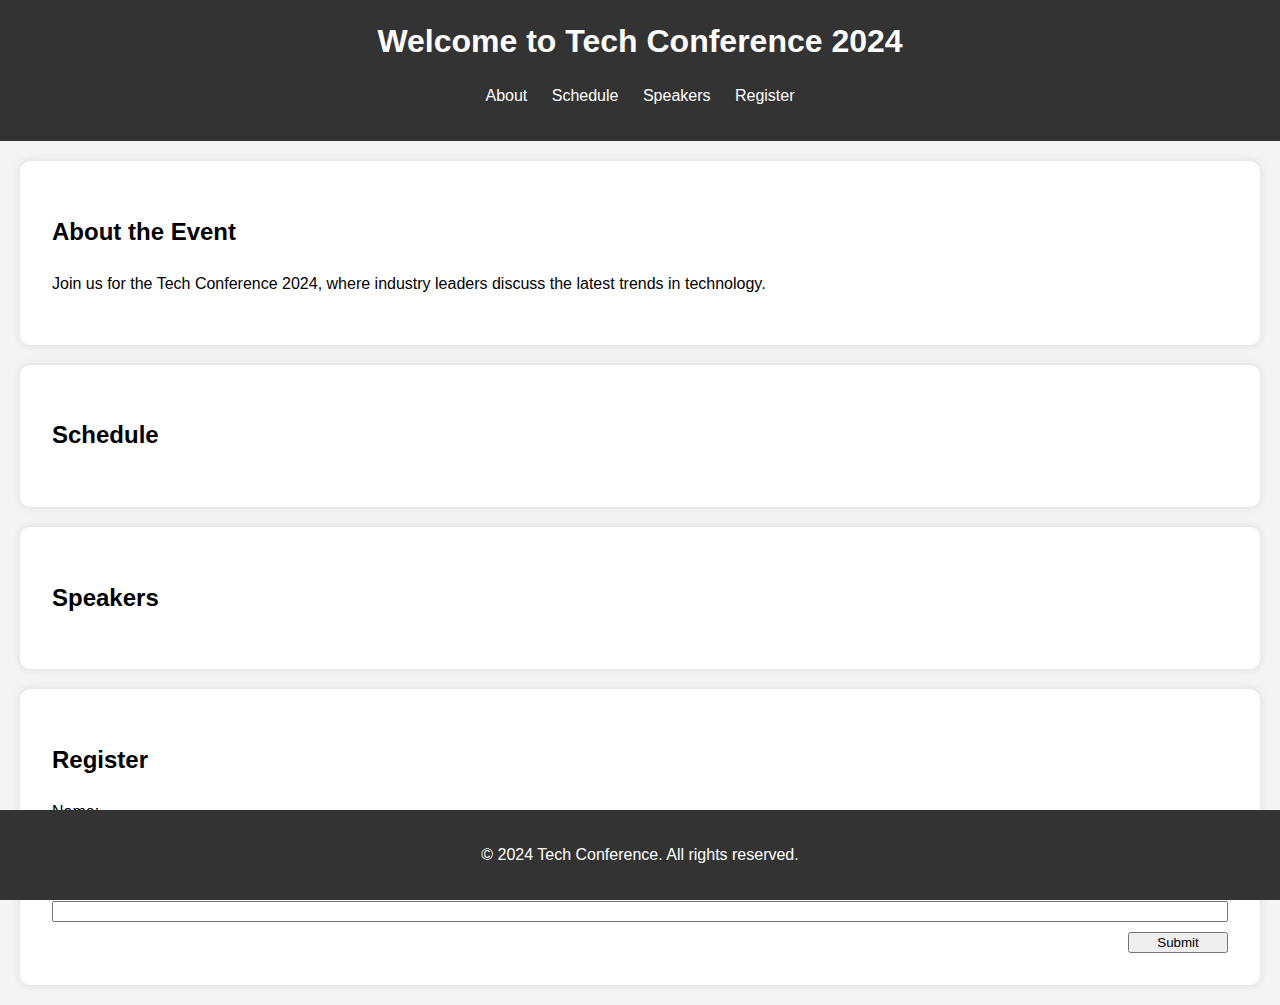
==== LAB 1/index.html @ 215db291 "initial commit" ====
<!DOCTYPE html>
<html lang="en">
  <head>
    <meta charset="UTF-8" />
    <meta name="viewport" content="width=device-width, initial-scale=1.0" />
    <title>Tech Conference 2024</title>
    <link rel="stylesheet" href="styles.css" />
  </head>
  <body>
    <header>
      <h1>Welcome to Tech Conference 2024</h1>
      <nav>
        <ul>
          <li><a href="#about">About</a></li>
          <li><a href="#schedule">Schedule</a></li>
          <li><a href="#speakers">Speakers</a></li>
          <li><a href="#register">Register</a></li>
        </ul>
      </nav>
    </header>

    <section id="about">
      <h2>About the Event</h2>
      <p>
        Join us for the Tech Conference 2024, where industry leaders discuss the
        latest trends in technology.
      </p>
    </section>

    <section id="schedule">
      <h2>Schedule</h2>
      <div id="schedule-content"></div>
    </section>

    <section id="speakers">
      <h2>Speakers</h2>
      <div id="speakers-content"></div>
    </section>

    <section id="register">
      <h2>Register</h2>
      <form id="registration-form">
        <label for="name">Name:</label>
        <input type="text" id="name" name="name" required />
        <label for="email">Email:</label>
        <input type="email" id="email" name="email" required />
        <button type="submit">Submit</button>
      </form>
    </section>

    <footer>
      <p>&copy; 2024 Tech Conference. All rights reserved.</p>
    </footer>

    <script src="script.js"></script>
  </body>
</html>
---- LAB 1/styles.css ----
/* styles.css */
body {
  font-family: Arial, sans-serif;
  line-height: 1.6;
  margin: 0;
  padding: 0;
  background: #f4f4f4;
}

header {
  background: #333;
  color: #fff;
  padding: 1em 0;
  text-align: center;
}

header h1 {
  margin: 0;
}

nav ul {
  list-style: none;
  padding: 0;
}

nav ul li {
  display: inline;
  margin: 0 10px;
}

nav ul li a {
  color: #fff;
  text-decoration: none;
}

section {
  padding: 2em;
  background: #fff;
  margin: 20px;
  border-radius: 10px;
  box-shadow: 0 0 10px rgba(0, 0, 0, 0.1);
}

footer {
  text-align: center;
  padding: 1em 0;
  background: #333;
  color: #fff;
  position: absolute;
  width: 100%;
  bottom: 0;
}

form {
  display: flex;
  flex-direction: column;
}

form label,
form input {
  margin-bottom: 10px;
}

form button {
  width: 100px;
  align-self: flex-end;
}
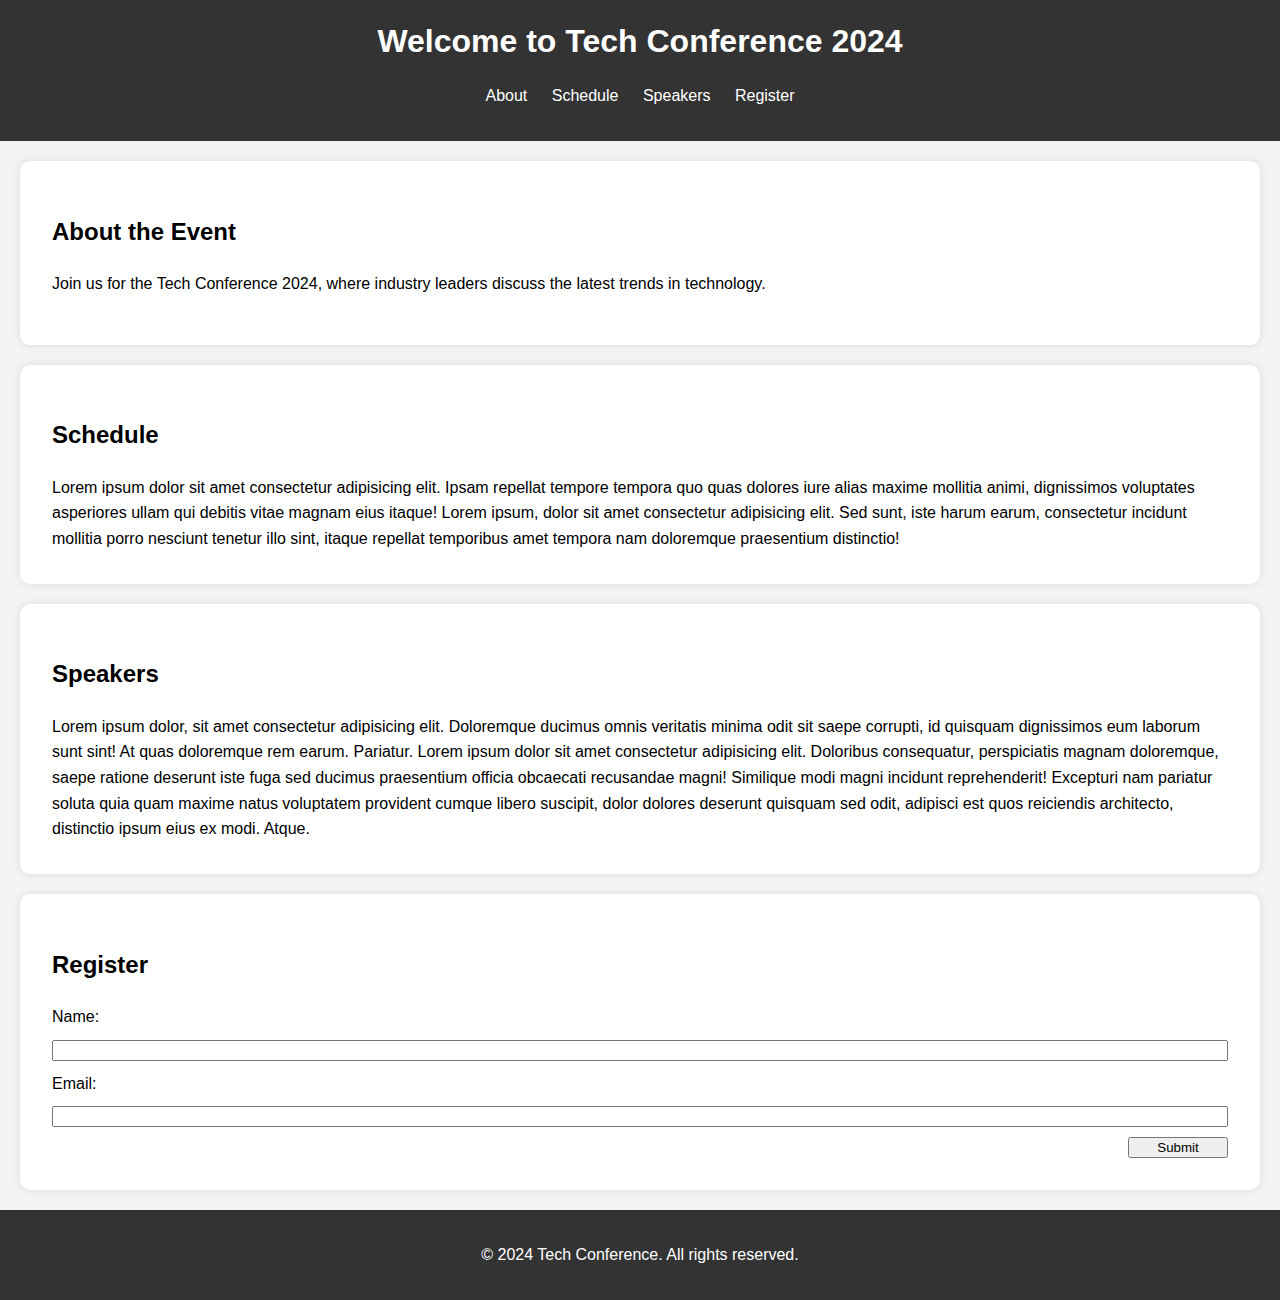
==== commit 72694f33: "create lab 1" ====
--- a/LAB 1/index.html
+++ b/LAB 1/index.html
@@ -29,12 +29,17 @@
 
     <section id="schedule">
       <h2>Schedule</h2>
-      <div id="schedule-content"></div>
+      <div id="schedule-content">
+        Lorem ipsum dolor sit amet consectetur adipisicing elit. Ipsam repellat tempore tempora quo quas dolores iure alias maxime mollitia animi, dignissimos voluptates asperiores ullam qui debitis vitae magnam eius itaque! Lorem ipsum, dolor sit amet consectetur adipisicing elit. Sed sunt, iste harum earum, consectetur incidunt mollitia porro nesciunt tenetur illo sint, itaque repellat temporibus amet tempora nam doloremque praesentium distinctio!
+      </div>
     </section>
 
     <section id="speakers">
       <h2>Speakers</h2>
-      <div id="speakers-content"></div>
+      <div id="speakers-content">
+        Lorem ipsum dolor, sit amet consectetur adipisicing elit. Doloremque ducimus omnis veritatis minima odit sit saepe corrupti, id quisquam dignissimos eum laborum sunt sint! At quas doloremque rem earum. Pariatur. Lorem ipsum dolor sit amet consectetur adipisicing elit. Doloribus consequatur, perspiciatis magnam doloremque, saepe ratione deserunt iste fuga sed ducimus praesentium officia obcaecati recusandae magni! Similique modi magni incidunt reprehenderit!
+        Excepturi nam pariatur soluta quia quam maxime natus voluptatem provident cumque libero suscipit, dolor dolores deserunt quisquam sed odit, adipisci est quos reiciendis architecto, distinctio ipsum eius ex modi. Atque.
+      </div>
     </section>
 
     <section id="register">
--- a/LAB 1/styles.css
+++ b/LAB 1/styles.css
@@ -48,7 +48,7 @@
   color: #fff;
   position: absolute;
   width: 100%;
-  bottom: 0;
+  bottom: -100;
 }
 
 form {
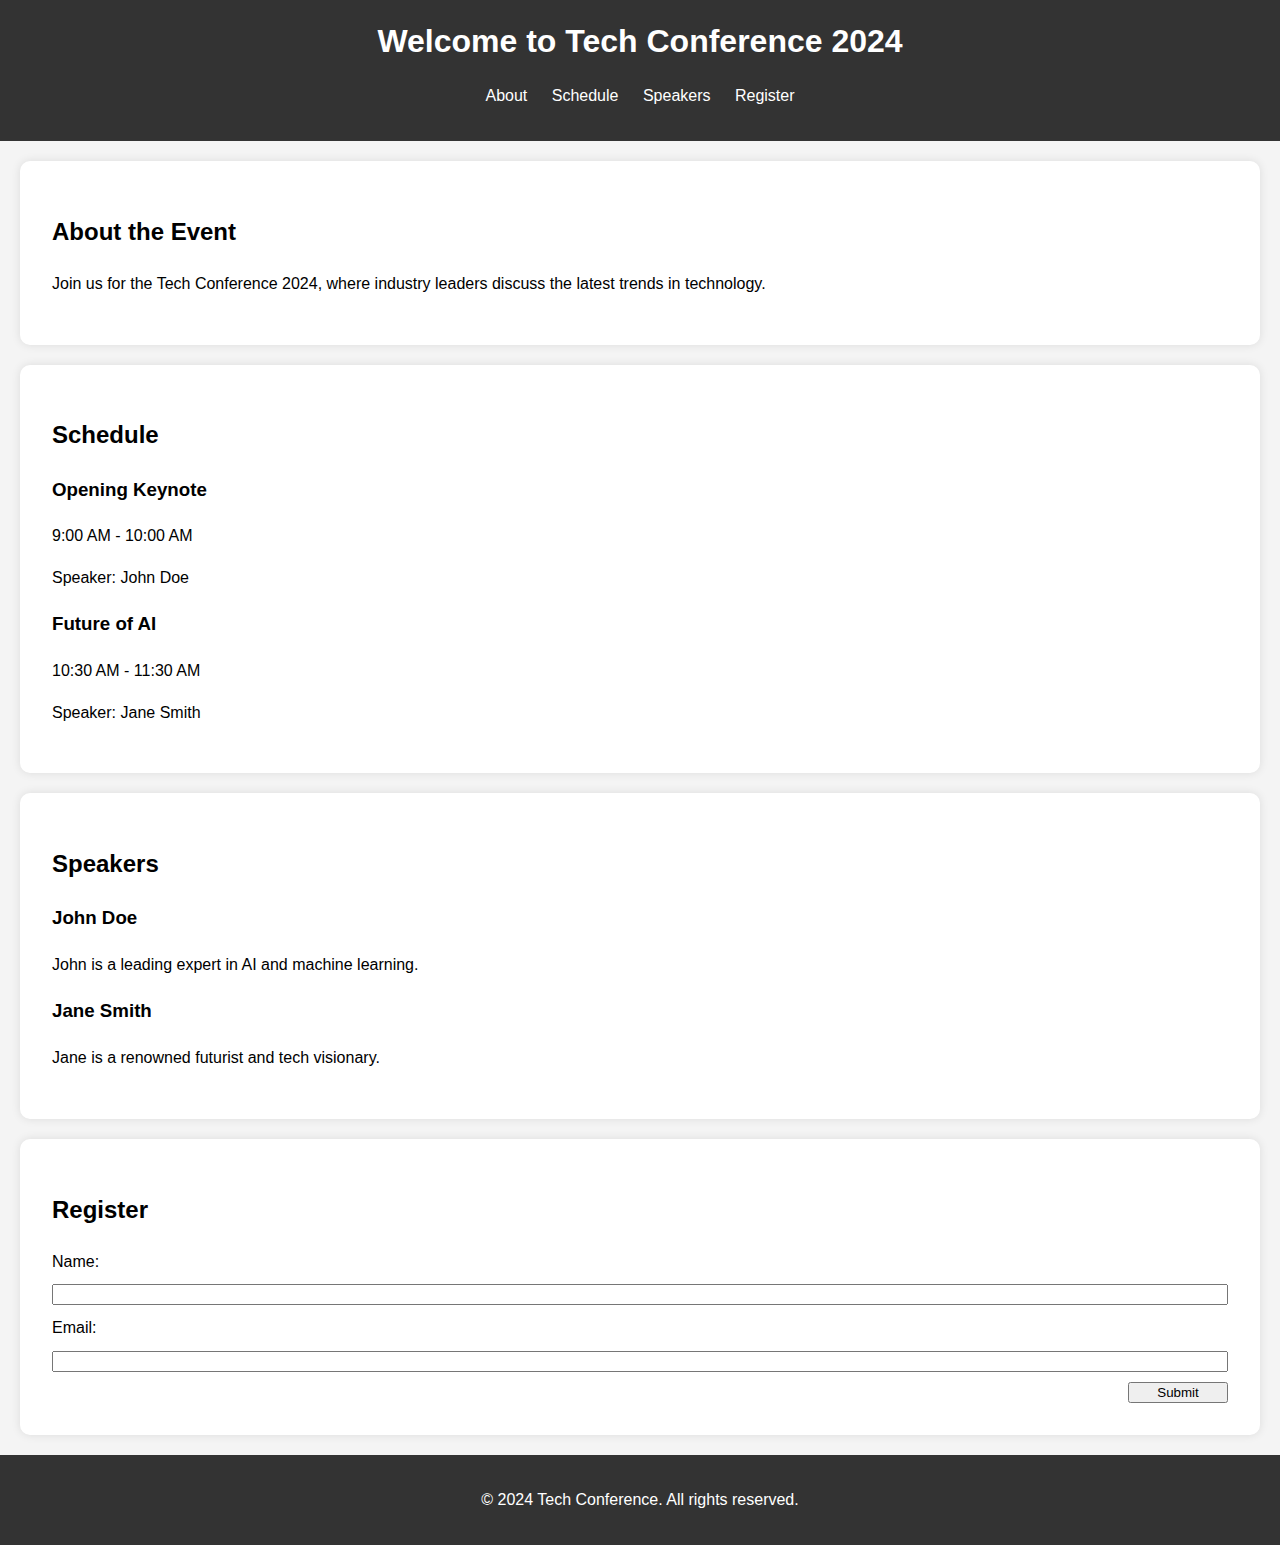
==== commit a0138ba6: "Lab 2" ====
--- a/LAB 1/index.html
+++ b/LAB 1/index.html
@@ -30,15 +30,26 @@
     <section id="schedule">
       <h2>Schedule</h2>
       <div id="schedule-content">
-        Lorem ipsum dolor sit amet consectetur adipisicing elit. Ipsam repellat tempore tempora quo quas dolores iure alias maxime mollitia animi, dignissimos voluptates asperiores ullam qui debitis vitae magnam eius itaque! Lorem ipsum, dolor sit amet consectetur adipisicing elit. Sed sunt, iste harum earum, consectetur incidunt mollitia porro nesciunt tenetur illo sint, itaque repellat temporibus amet tempora nam doloremque praesentium distinctio!
+        <h3>Opening Keynote</h3>
+        <p>9:00 AM - 10:00 AM</p>
+        <p>Speaker: John Doe</p>
+      </div>
+      <div id="schedule-content">
+        <h3>Future of AI</h3>
+        <p>10:30 AM - 11:30 AM</p>
+        <p>Speaker: Jane Smith</p>
       </div>
     </section>
 
     <section id="speakers">
       <h2>Speakers</h2>
       <div id="speakers-content">
-        Lorem ipsum dolor, sit amet consectetur adipisicing elit. Doloremque ducimus omnis veritatis minima odit sit saepe corrupti, id quisquam dignissimos eum laborum sunt sint! At quas doloremque rem earum. Pariatur. Lorem ipsum dolor sit amet consectetur adipisicing elit. Doloribus consequatur, perspiciatis magnam doloremque, saepe ratione deserunt iste fuga sed ducimus praesentium officia obcaecati recusandae magni! Similique modi magni incidunt reprehenderit!
-        Excepturi nam pariatur soluta quia quam maxime natus voluptatem provident cumque libero suscipit, dolor dolores deserunt quisquam sed odit, adipisci est quos reiciendis architecto, distinctio ipsum eius ex modi. Atque.
+        <h3>John Doe</h3>
+        <p>John is a leading expert in AI and machine learning.</p>
+      </div>
+      <div id="speakers-content">
+        <h3>Jane Smith</h3>
+        <p>Jane is a renowned futurist and tech visionary.</p>
       </div>
     </section>
 
